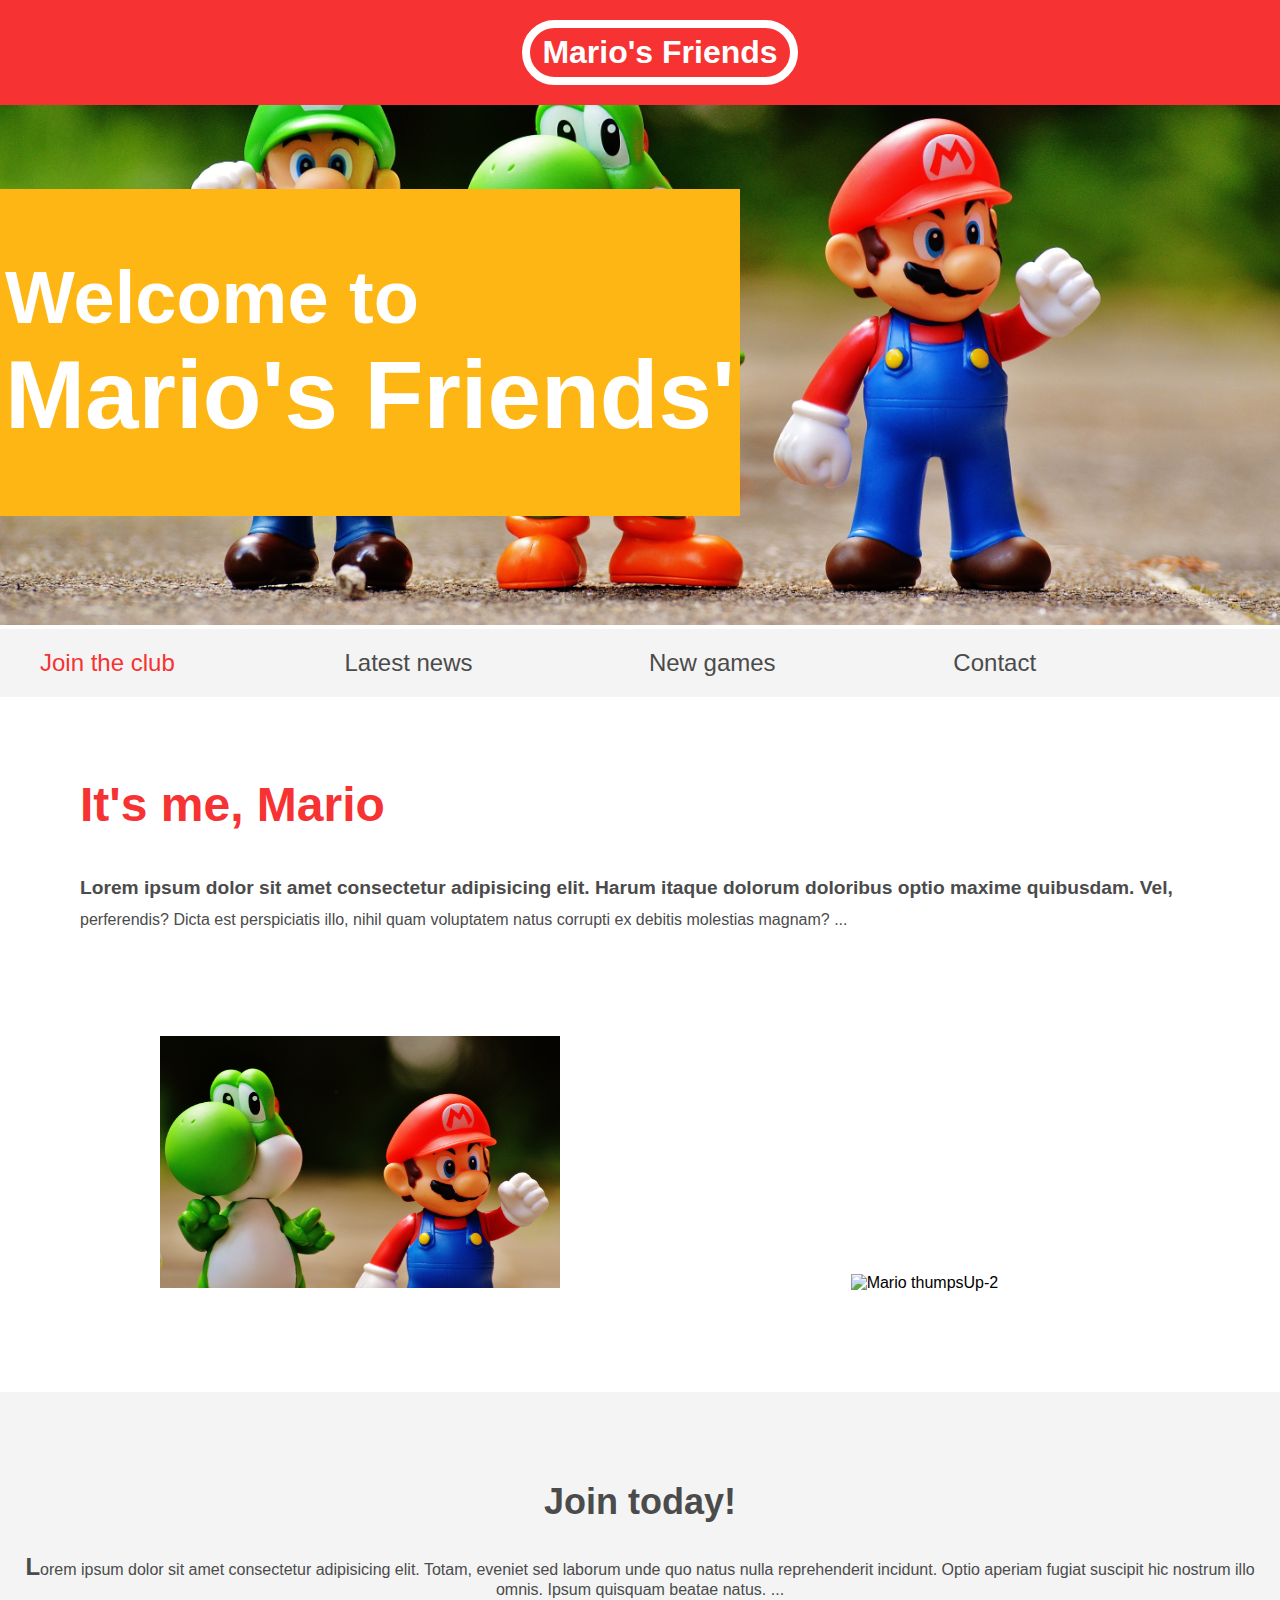
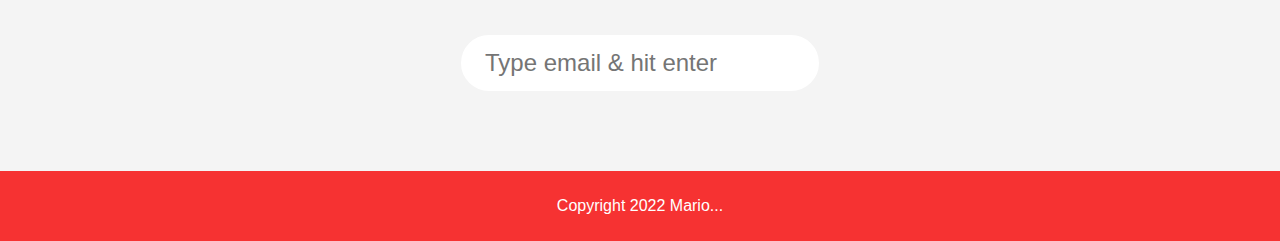
==== index.html @ 820273c1 "html and css practice" ====
<!DOCTYPE html>
<html>
  <head>
    <link rel="stylesheet" href="styles.css" />
    <title>CSS Mario's friends</title>
  </head>
  <body>
    <header>
      <h1>Mario's Friends</h1>
    </header>

    <section class="banner">
      <img src="img/banner.png" alt="mario welcome banner" />
      <div class="welcome">
        <h2>Welcome to <br /><span>Mario's Friends'</span></h2>
      </div>
    </section>
    <nav class="main-nav">
      <ul>
        <li><a href="/join.html" class="join">Join the club</a></li>
        <li><a href="/news.html">Latest news</a></li>
        <li><a href="/games.html">New games</a></li>
        <li><a href="/contact.html">Contact</a></li>
      </ul>
    </nav>
    <main>
      <article>
        <h2>It's me, Mario</h2>
        <p>
          Lorem ipsum dolor sit amet consectetur adipisicing elit. Harum itaque
          dolorum doloribus optio maxime quibusdam. Vel, perferendis? Dicta est
          perspiciatis illo, nihil quam voluptatem natus corrupti ex debitis
          molestias magnam?
        </p>
      </article>
      <ul class="images">
        <li>
          <img src="img/thumb-1.png" width="400px" alt="Mario thumpsUp-1" />
        </li>
        <li>
          <img src="img/thumb-2.png" width="400px" alt="Mario thumpsUp-2" />
        </li>
      </ul>
    </main>
    <section class="join">
      <h2>Join today!</h2>
      <p>
        Lorem ipsum dolor sit amet consectetur adipisicing elit. Totam, eveniet
        sed laborum unde quo natus nulla reprehenderit incidunt. Optio aperiam
        fugiat suscipit hic nostrum illo omnis. Ipsum quisquam beatae natus.
      </p>
      <form>
        <input type="email" name="email" placeholder="Type email & hit enter" required>
      </form>
    </section>
    <footer>
      <p class="copyright">Copyright 2022 Mario</p>
    </footer>
  </body>
</html>
---- styles.css ----
body, ul, li, h1, h3, a{
    margin: 0;
    padding: 0;
    font-family: arial;
}

header {
    background-color: #f63232;
    padding: 20px;
    text-align: center;
    position: fixed;
    width: 100%;
    z-index: 1;
    top: 0;
    left: 0;  
}

header h1 {
    color: white;
    border: 8px solid white;
    padding: 6px 12px;
    display: inline-block;
    border-radius: 35px;
}

.banner {
    position: relative;
}

.banner img {
    max-width: 100%;
}

.banner .welcome {
    background-color: #feb614;
    color: white;
    padding: 5px;
    position: absolute;
    left: 0;
    top: 30%;
}

.banner h2 {
    font-size: 74px;
}

.banner h2 span {
    font-size: 1.3em;
}


nav {
    background-color: #F4F4F4;
    padding: 20px;
    position: sticky;
    top: 104px;
}

nav ul {
    white-space: nowrap;
    max-width: 1200px;
    margin: 0 auto;
}

nav li {
    width: 25%;
    display: inline-block;
    font-size: 24px;
}

nav li a {
    text-decoration: none;
    color: #4B4B4B;
}

nav li a.join {
    color: #f63232;
}

main {
    max-width: 100%;
    width: 1200px;
    margin: 80px auto;
    padding: 0 40px;
    box-sizing: border-box;
}

article h2 {
    color: #f63232;
    font-size: 48px;
}

article p {
    line-height: 2em;
    color: #4B4B4B;
}

.images {
    text-align: center;
    margin: 80px 0;
    white-space: nowrap;
}

.images li {
    display: inline-block;
    width: 40%;
    margin: 20px 5%;
}

.images li img {
    max-width: 100%;
}

section.join {
    background: #F4F4F4;
    text-align: center;
    padding: 60px 20px;
    color: #4B4B4B;
}

.join h2 {
    font-size: 36px;
}

form input {
    margin: 20px 0;
    padding: 10px 20px;
    font-size: 24px;
    border-radius: 28px;
    border: 4px solid white;
}

footer {
    background: #f63232;
    color: white;
    padding: 10px;
    text-align: center;
}

/* pseudo classes */

nav li a:hover {
    text-decoration: underline;
}

.images li:hover {
    position: relative;
    top: -5px;
}

form input:focus {
    border: 4px dashed #4B4B4B;
    outline: none;
}

form input:valid {
    border: 4px solid #71d300;
    color: #feb614;
}

article p::first-line{
    font-weight: bold;
    font-size: 1.2em;
    /* color: red; */
}

section p::first-letter {
    font-weight: bold;
    font-size: 1.5em;
}

p::selection {
    background-color: #f63232;
    color: white;
}

p::after {
    content: '...';
}
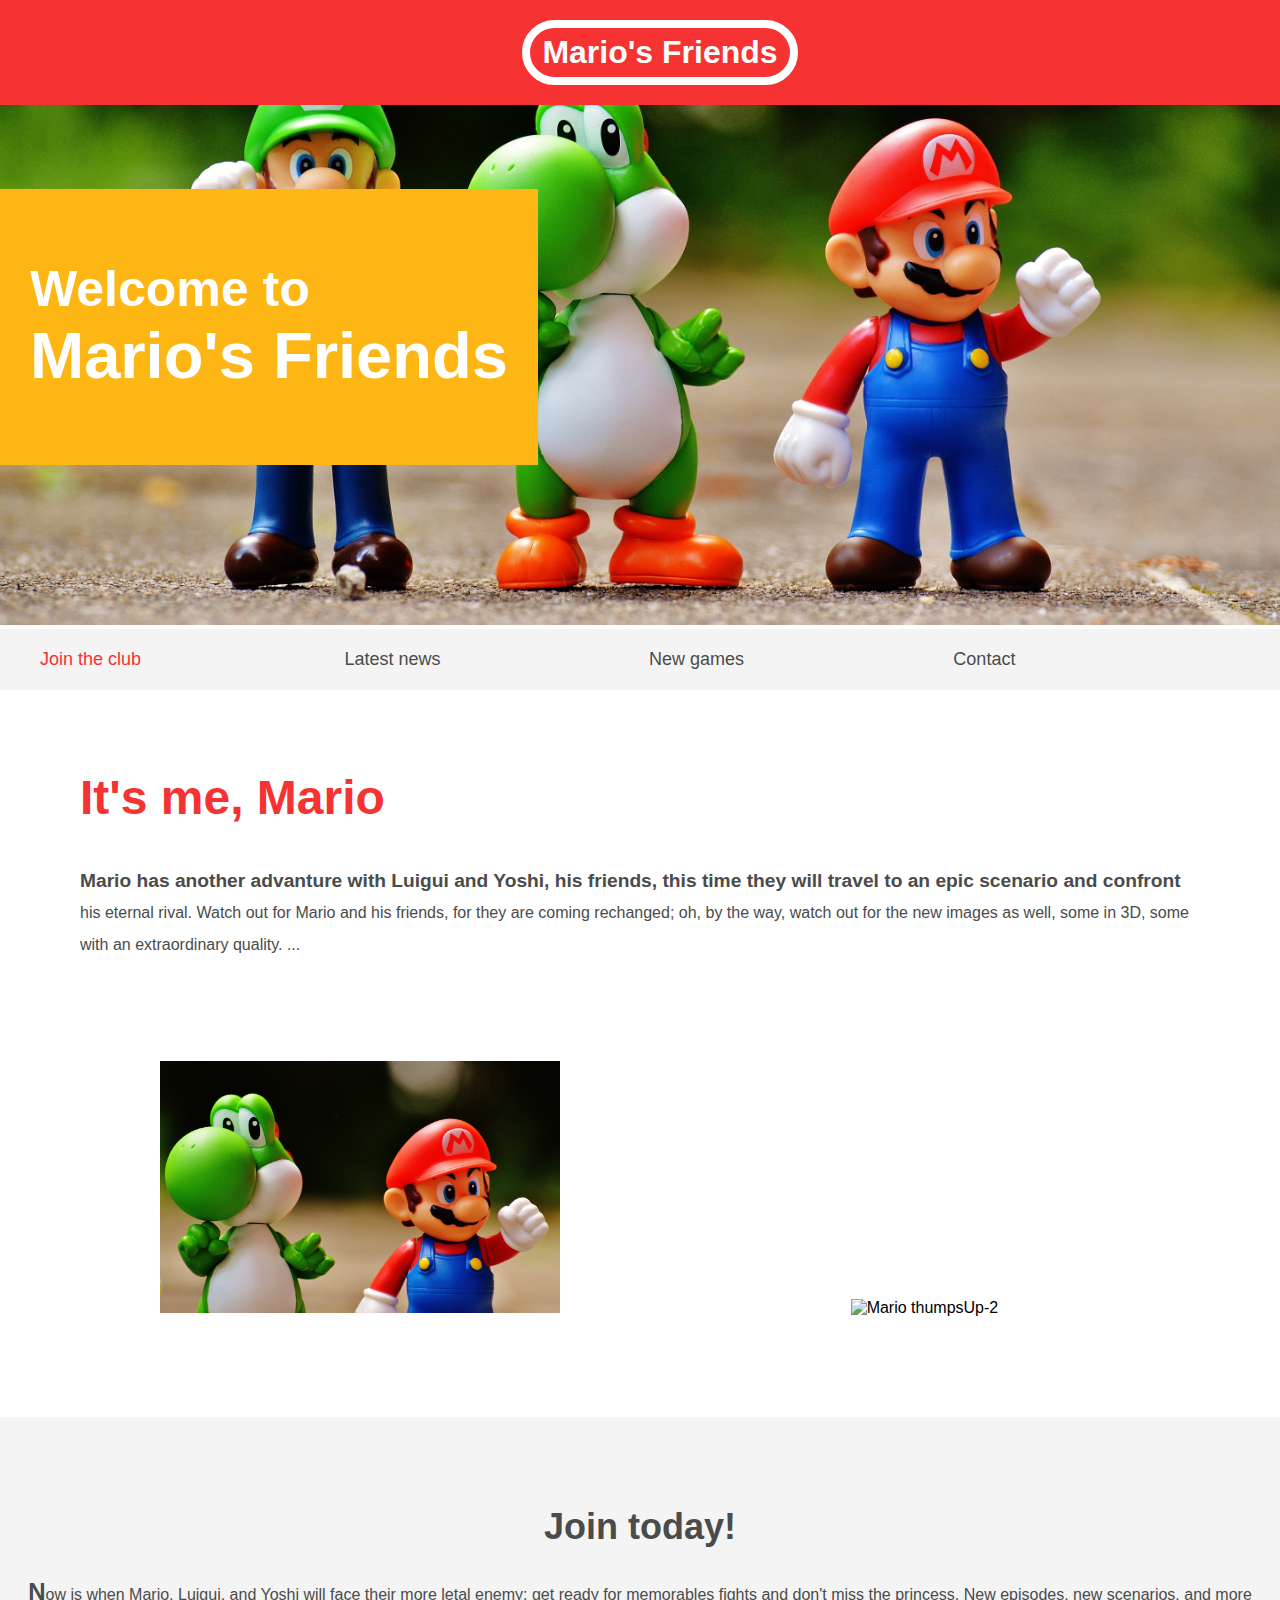
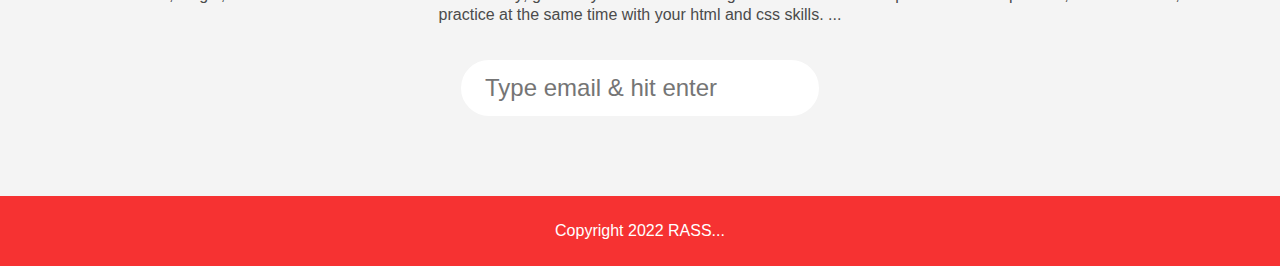
==== commit cf0a2f48: "Media queries" ====
--- a/index.html
+++ b/index.html
@@ -1,6 +1,7 @@
 <!DOCTYPE html>
 <html>
   <head>
+    <meta name="viewport" content="width=device-width, initial-scale=1.0" />
     <link rel="stylesheet" href="styles.css" />
     <title>CSS Mario's friends</title>
   </head>
@@ -12,7 +13,7 @@
     <section class="banner">
       <img src="img/banner.png" alt="mario welcome banner" />
       <div class="welcome">
-        <h2>Welcome to <br /><span>Mario's Friends'</span></h2>
+        <h2>Welcome to <br /><span>Mario's Friends</span></h2>
       </div>
     </section>
     <nav class="main-nav">
@@ -27,10 +28,11 @@
       <article>
         <h2>It's me, Mario</h2>
         <p>
-          Lorem ipsum dolor sit amet consectetur adipisicing elit. Harum itaque
-          dolorum doloribus optio maxime quibusdam. Vel, perferendis? Dicta est
-          perspiciatis illo, nihil quam voluptatem natus corrupti ex debitis
-          molestias magnam?
+          Mario has another advanture with Luigui and Yoshi, his friends, this
+          time they will travel to an epic scenario and confront his eternal
+          rival. Watch out for Mario and his friends, for they are coming
+          rechanged; oh, by the way, watch out for the new images as well, some
+          in 3D, some with an extraordinary quality.
         </p>
       </article>
       <ul class="images">
@@ -45,16 +47,22 @@
     <section class="join">
       <h2>Join today!</h2>
       <p>
-        Lorem ipsum dolor sit amet consectetur adipisicing elit. Totam, eveniet
-        sed laborum unde quo natus nulla reprehenderit incidunt. Optio aperiam
-        fugiat suscipit hic nostrum illo omnis. Ipsum quisquam beatae natus.
+        Now is when Mario, Luigui, and Yoshi will face their more letal enemy;
+        get ready for memorables fights and don't miss the princess. New
+        episodes, new scenarios, and more practice at the same time with your
+        html and css skills.
       </p>
       <form>
-        <input type="email" name="email" placeholder="Type email & hit enter" required>
+        <input
+          type="email"
+          name="email"
+          placeholder="Type email & hit enter"
+          required
+        />
       </form>
     </section>
     <footer>
-      <p class="copyright">Copyright 2022 Mario</p>
+      <p class="copyright">Copyright 2022 RASS</p>
     </footer>
   </body>
 </html>
--- a/styles.css
+++ b/styles.css
@@ -34,7 +34,7 @@
 .banner .welcome {
     background-color: #feb614;
     color: white;
-    padding: 5px;
+    padding: 30px;
     position: absolute;
     left: 0;
     top: 30%;
@@ -47,7 +47,6 @@
 .banner h2 span {
     font-size: 1.3em;
 }
-
 
 nav {
     background-color: #F4F4F4;
@@ -137,7 +136,7 @@
     text-align: center;
 }
 
-/* pseudo classes */
+/* learn pseudo classes */
 
 nav li a:hover {
     text-decoration: underline;
@@ -176,4 +175,58 @@
 
 p::after {
     content: '...';
+}
+
+/* Media queries */
+
+@media screen and (max-width: 1400px) {
+    .banner .welcome h2 {
+        font-size: 50px;
+    }
+    nav li {
+        font-size: 18px;
+    }
+}
+
+@media screen and (max-width: 960px) {
+    .banner .welcome h2 {
+        font-size: 30px;
+    }
+}
+
+@media screen and (max-width: 700px) {
+    .banner .welcome {
+        position: relative;
+        text-align: center;
+        padding: 10px;
+    }
+    .banner .welcome br {
+        display: none;
+    }
+    .banner .welcome h2 {
+        font-size: 20px;
+    }
+    .banner .welcome span {
+        font-size: 1em;
+    }
+    .images li {
+        width: 100%;
+        margin: 20px auto;
+        display: block;
+    }
+}
+
+@media screen and (max-width: 575px) {
+    nav li {
+        font-size: 20px;
+        display: block;
+        width: 100%;
+        margin: 12px 0;
+    }
+    header {
+        position: relative;
+    }
+    nav {
+        top: 0;
+    }
 }